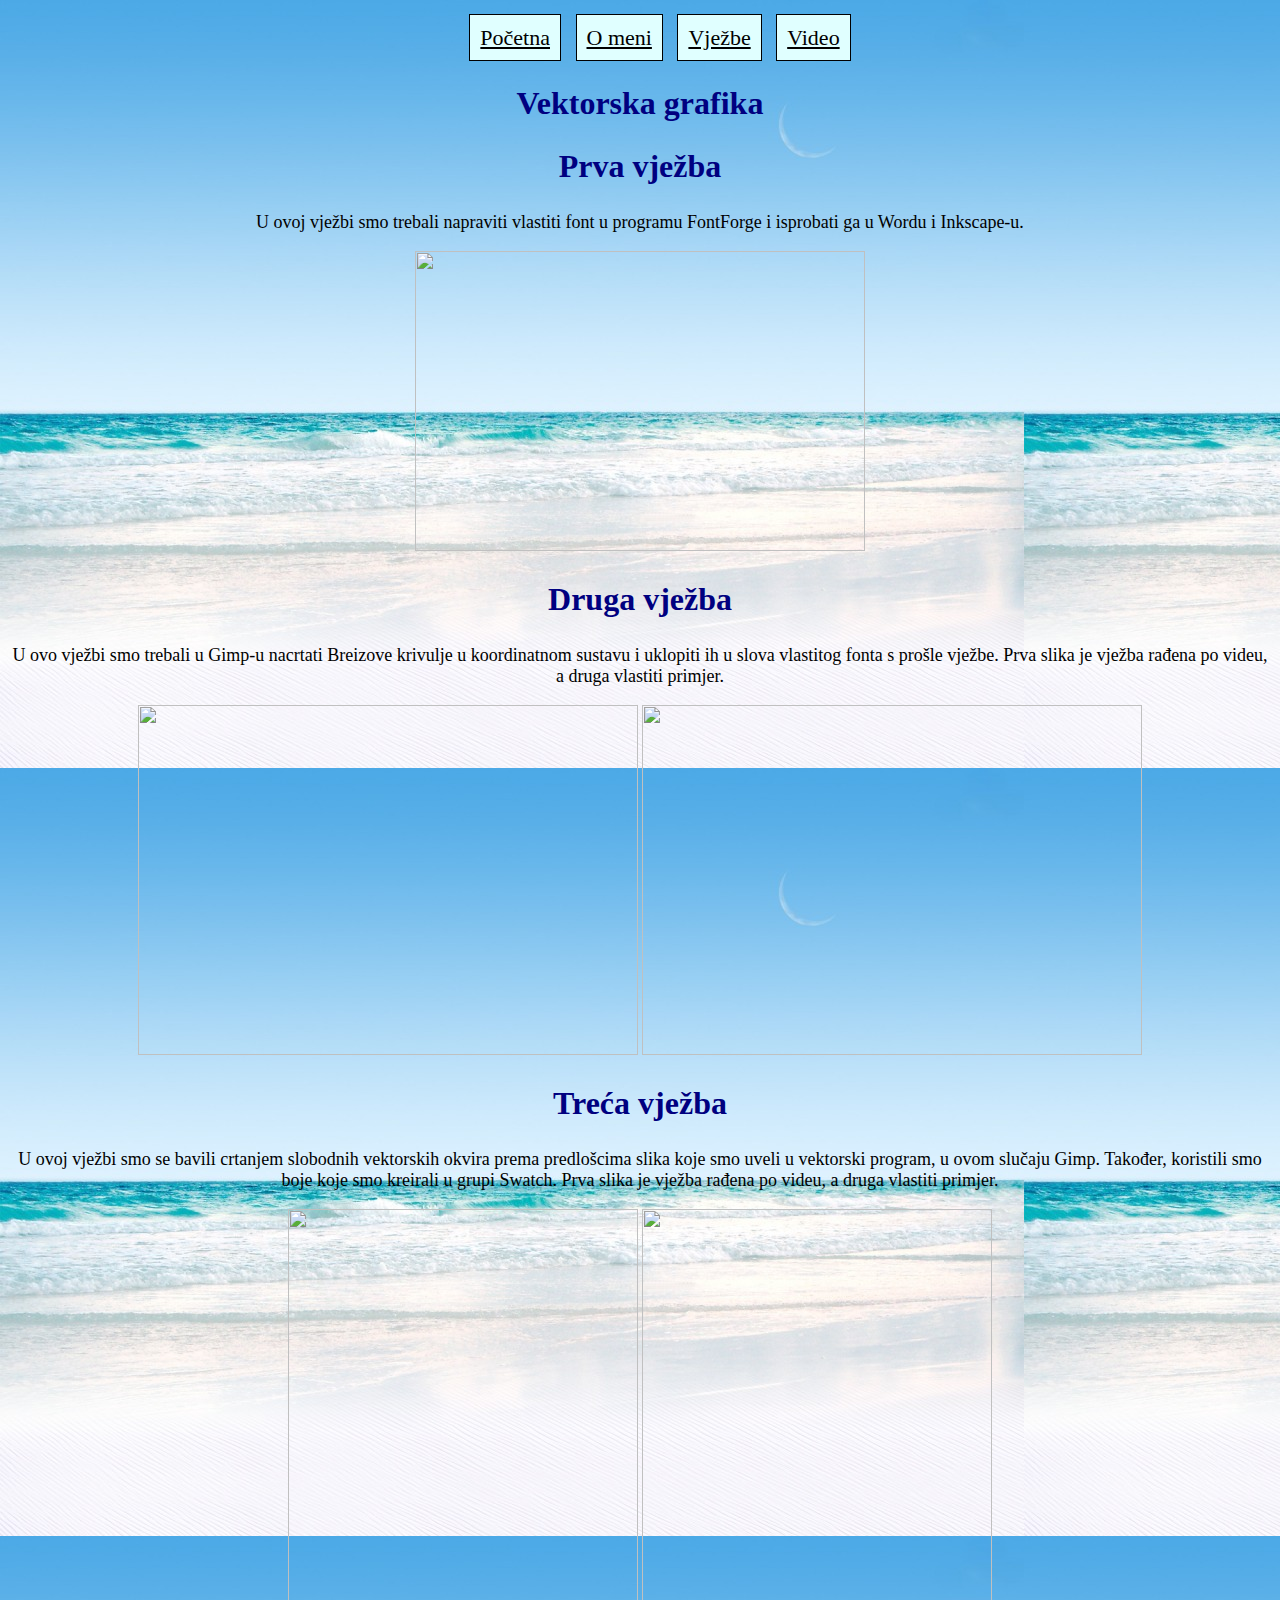
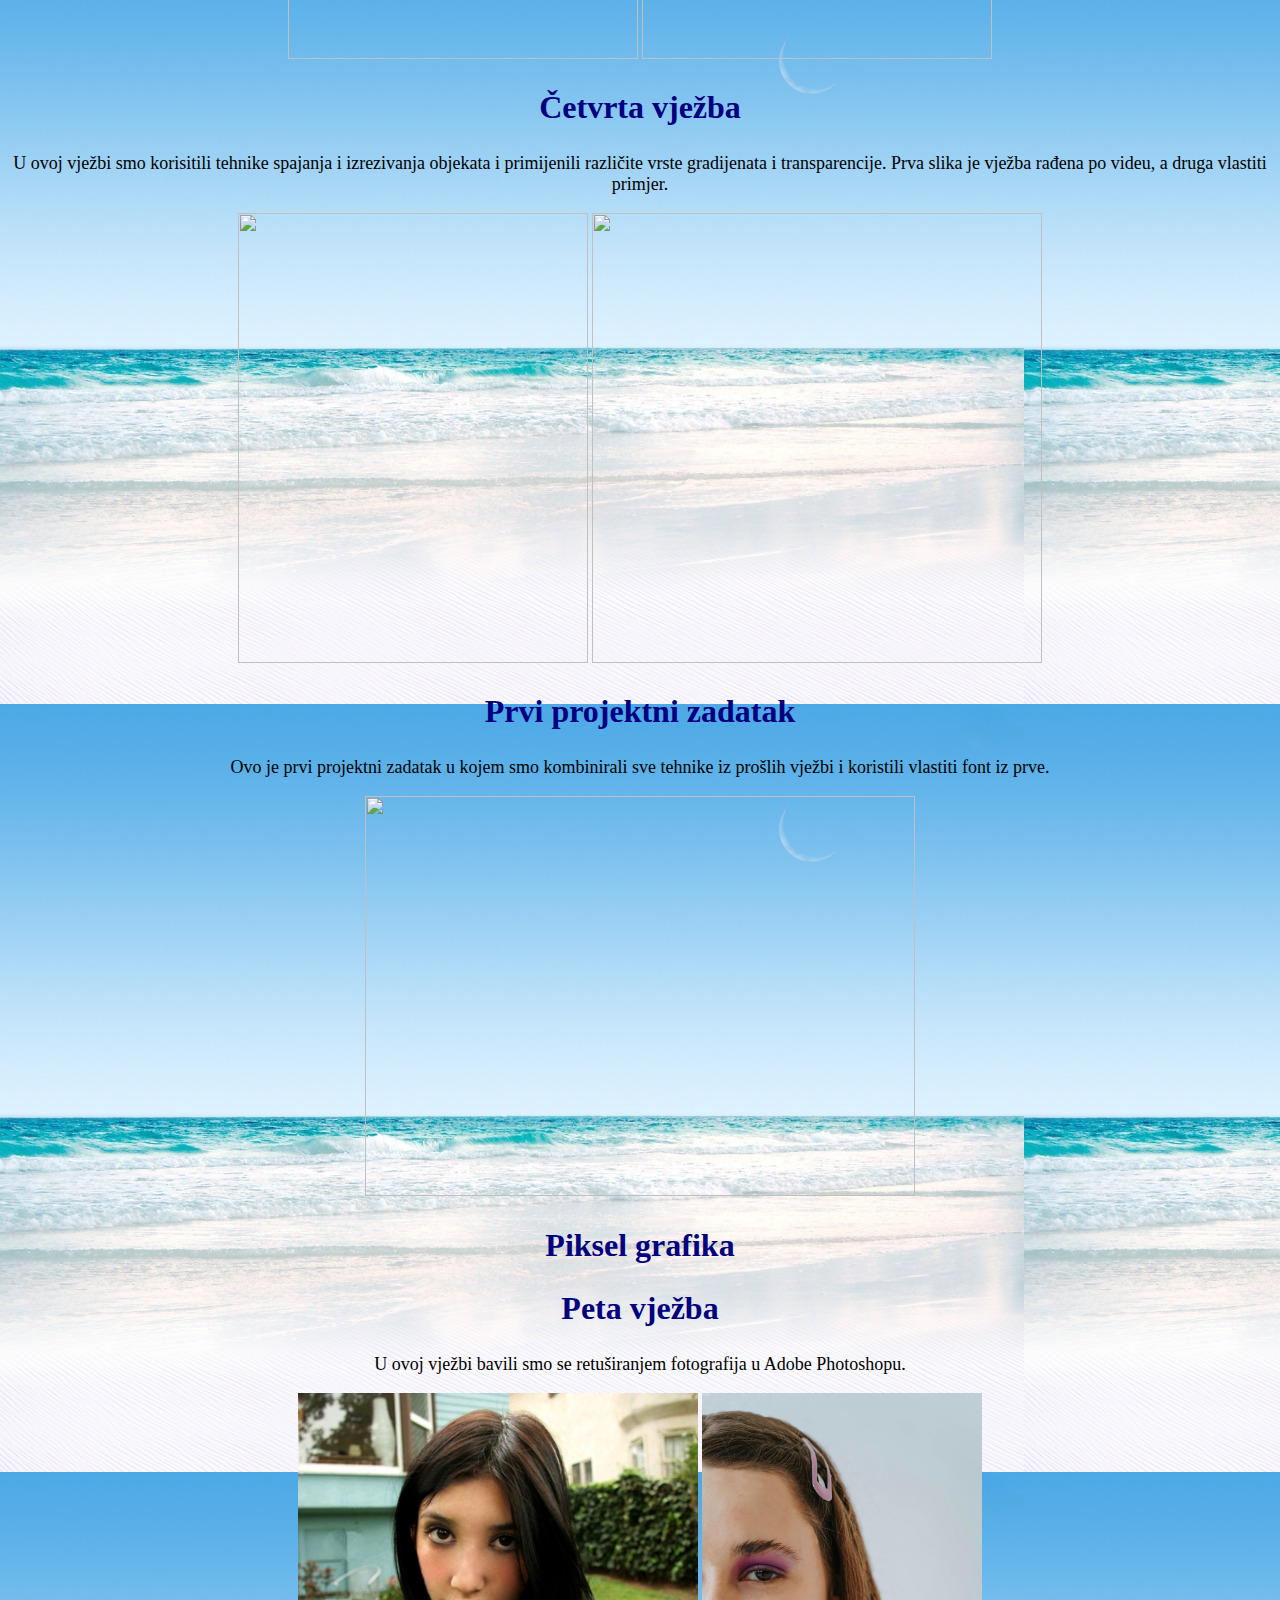
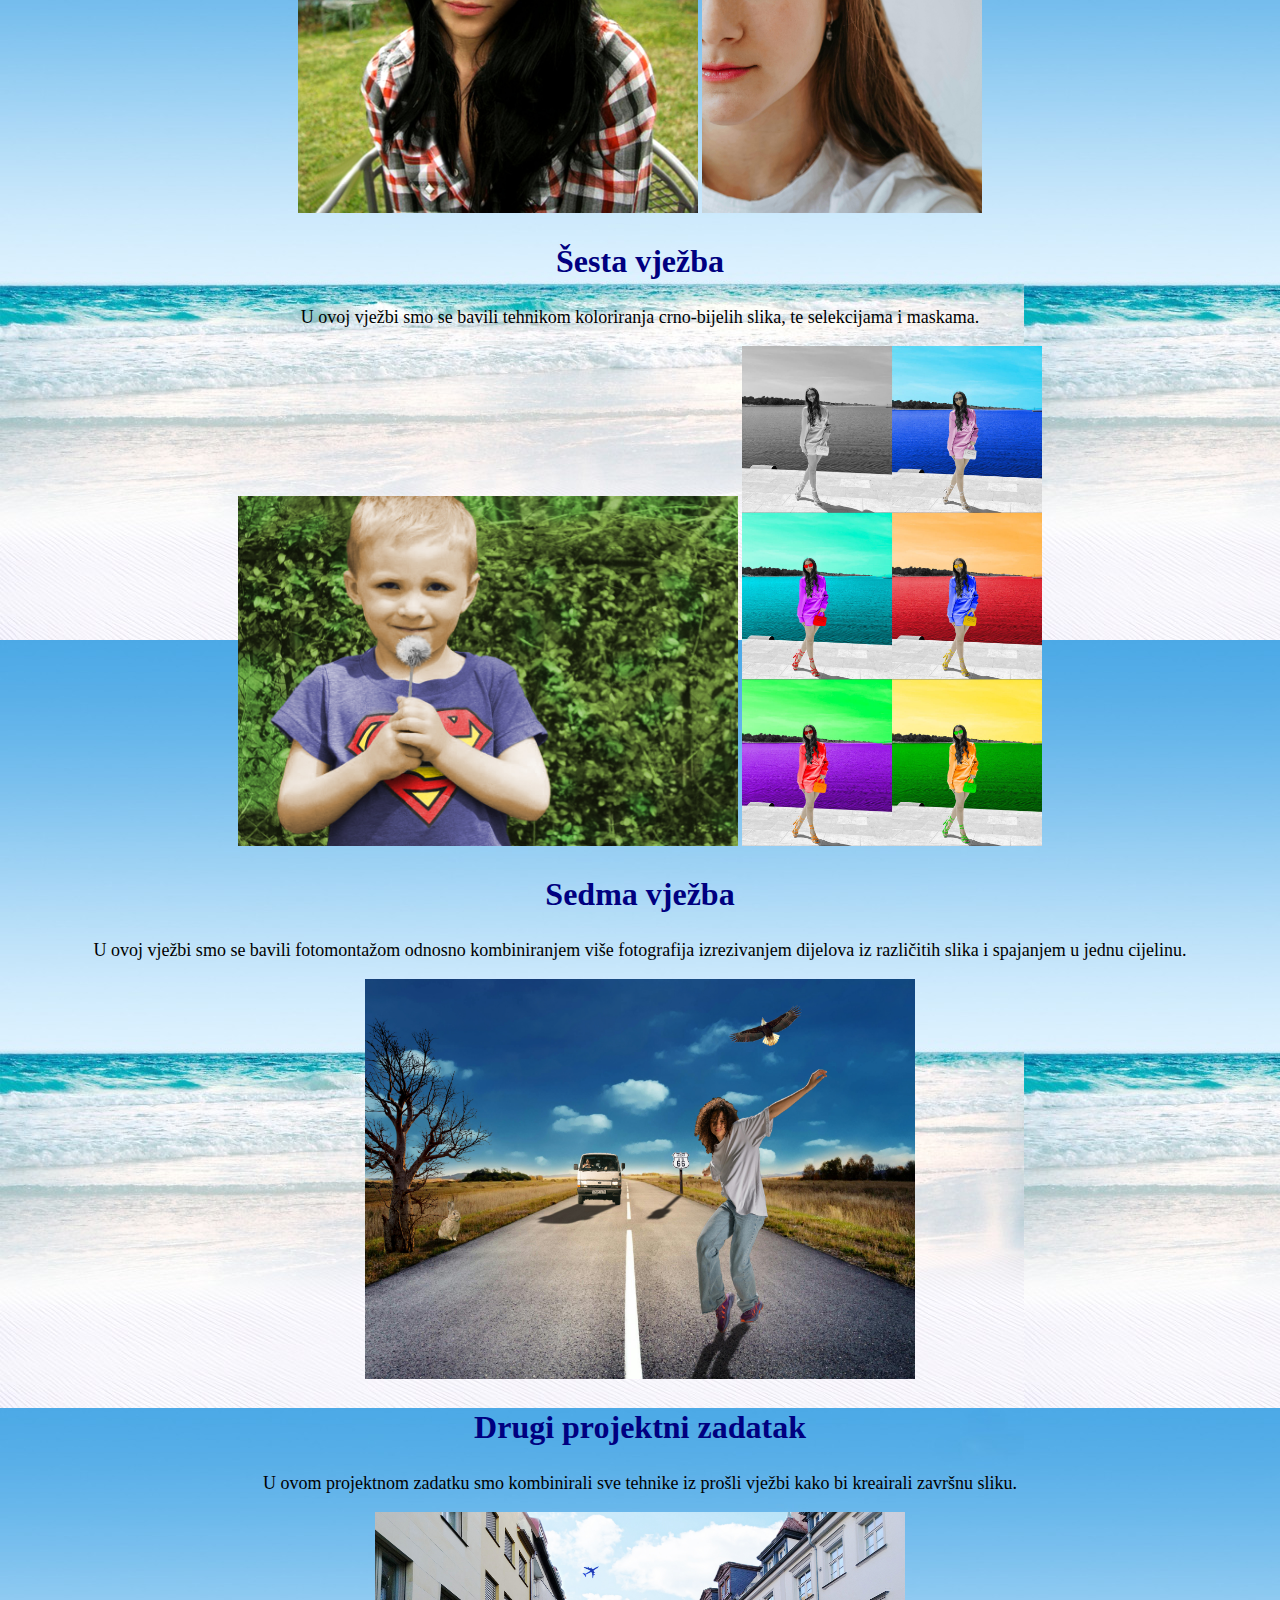
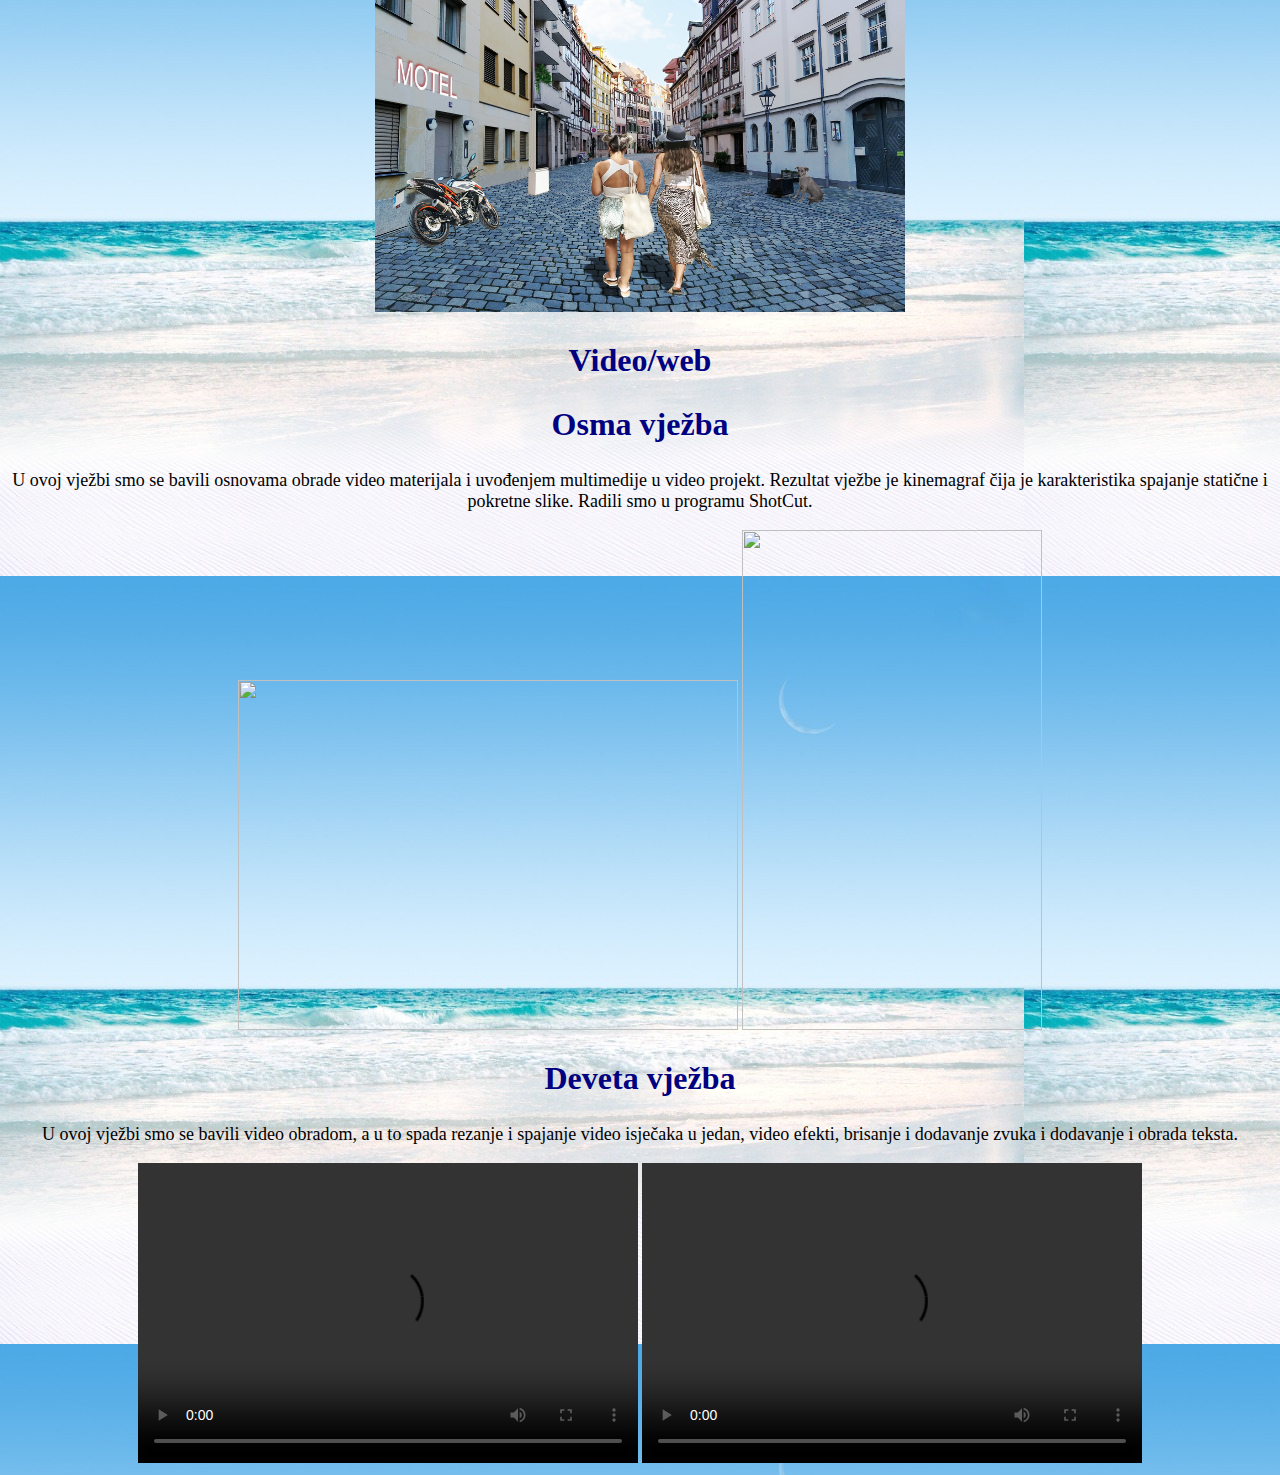
==== vjezbe.html @ ed549907 "Add files via upload" ====
<!DOCTYPE html>
<html>
<head>
<meta charset="utf-8">
	<title>Vježbe</title>
	<link rel="stylesheet" href="still.css">
</head>
<body style="text-align:center">
	<nav>
	<ul>
	<li><a href="index.html">Početna</a></li>
	<li><a href="O meni.html">O meni</a></li>
	<li><a href="vjezbe.html">Vježbe</a></li>
	<li><a href="video.html">Video</a></li>
	</ul>
	</nav>
<h2>Vektorska grafika</h2>
	<h2>Prva vježba</h2>
	<p>U ovoj vježbi smo trebali napraviti vlastiti font u programu FontForge i isprobati ga u Wordu i Inkscape-u.</p>
	<img width="450" height="300" src="sve_vjezbe/mojFont_test.jpg"/>
	<h2>Druga vježba</h2>
	<p>U ovo vježbi smo trebali u Gimp-u nacrtati Breizove krivulje u koordinatnom sustavu i uklopiti ih u slova vlastitog fonta s prošle vježbe. Prva slika je vježba rađena po videu, a druga vlastiti primjer.</p>
	<img width="500" height="350" src="sve_vjezbe/Anja_Vidas_vjezba2.jpg"/>
	<img width="500" height="350" src="sve_vjezbe/Anja_Vidas_vjezba2 (2).jpg"/>
	<h2>Treća vježba</h2>
	<p>U ovoj vježbi smo se bavili crtanjem slobodnih vektorskih okvira prema predlošcima slika koje smo uveli u vektorski program, u ovom slučaju Gimp. Također, koristili smo boje koje smo kreirali u grupi Swatch. Prva slika je vježba rađena po videu, a druga vlastiti primjer.</p>
	<img width="350" height="450" src="sve_vjezbe/Anja_Vidas_vjezba3.jpg"/>
	<img width="350" height="450" src="sve_vjezbe/Anja_Vidas_vjezba3 (2).jpg"/>
	<h2>Četvrta vježba</h2>
	<p>U ovoj vježbi smo korisitili tehnike spajanja i izrezivanja objekata i primijenili različite vrste gradijenata i transparencije. Prva slika je vježba rađena po videu, a druga vlastiti primjer.</p>
	<img width="350" height="450" src="sve_vjezbe/Anja_Vidas_vjezba4.jpg"/>
	<img width="450" height="450" src="sve_vjezbe/Anja_Vidas_vjezba4 (2).jpg"/>
	<h2>Prvi projektni zadatak</h2>
	<p>Ovo je prvi projektni zadatak u kojem smo kombinirali sve tehnike iz prošlih vježbi i koristili vlastiti font iz prve.</p>
	<img width="550" height="400" src="sve_vjezbe/Anja_Vidas_projektni_zadatak1.jpg"/>
<h2>Piksel grafika</h2>
	<h2>Peta vježba</h2>
	<p>U ovoj vježbi bavili smo se retuširanjem fotografija u Adobe Photoshopu.</p>
	<img width="400" height="420" src="sve_vjezbe/AnjaVidas_vjezba5.jpg"/>
	<img width="280" height="420" src="sve_vjezbe/AnjaVidas_vjezba5 (1).jpg"/>
	<h2>Šesta vježba</h2>
	<p>U ovoj vježbi smo se bavili tehnikom koloriranja crno-bijelih slika, te selekcijama i maskama.</p>
	<img width="500" height="350" src="sve_vjezbe/AnjaVIdas_vjezba6.jpg"/>
	<img width="300" height="500" src="sve_vjezbe/AnjaVidas_vjezba6 (1).jpg"/>
	<h2>Sedma vježba</h2>
	<p>U ovoj vježbi smo se bavili fotomontažom odnosno kombiniranjem više fotografija izrezivanjem dijelova iz različitih slika i spajanjem u jednu cijelinu.</p>
	<img width="550" height="400" src="sve_vjezbe/Anja_Vidas_vjezba7.jpg"/>
	<h2>Drugi projektni zadatak</h2>
	<p>U ovom projektnom zadatku smo kombinirali sve tehnike iz prošli vježbi kako bi kreairali završnu sliku.</p>
	<img width="530" height="400" src="sve_vjezbe/Anja_Vidas_projektni_zadatak2.jpg"/>
<h2>Video/web</h2>
	<h2>Osma vježba</h2>
	<p>U ovoj vježbi smo se bavili osnovama obrade video materijala i uvođenjem multimedije u video projekt. Rezultat vježbe je kinemagraf čija je karakteristika spajanje statične i pokretne slike. Radili smo u programu ShotCut.</p>
	<img width="500" height="350" src="sve_vjezbe/Anja_Vidas_vjezba8.gif"/>
	<img width="300" height="500" src="sve_vjezbe/Anja_Vidas_vjezba8 (2).gif"/>
	<h2>Deveta vježba</h2>
	<p>U ovoj vježbi smo se bavili video obradom, a u to spada rezanje i spajanje video isječaka u jedan, video efekti, brisanje i dodavanje zvuka i dodavanje i obrada teksta. </p>
	<video width="500" height="300" controls>
		<source src="sve_vjezbe/Anja_Vidas_vjezba9.mp4"/ type="video/mp4"/>
	</video>
	<video width="500" height="300" controls>
		<source src="sve_vjezbe/Anja_Vidas_vjezba9 (1).mp4"/ type="video/mp4"/>
	</video>
</body>
</html>
---- still.css ----
nav {
	width:100%;
	height:40px;
	list-style-position:none;
	font-size:18px;
	text-align:center
}
li {
	display:inline-block;
	font-size:22px;
	padding-left: 5px;
	padding-right:5px;
}
a:link {
	color: black;
	background-color: LightCyan;
	padding: 10px;
	line-height: 40px;
	border: 1px solid black
}
a:hover{
	background-color: LightGray;
}
body{
	background-image: url("multimediji/pozadina2.jpg");
}
h1 {
	font-size:50px;
	font-family: "AnjaVidas";
	src:url("font/AnjaVidas.ttf")
}
h2 {
	font-size:32px;
	color: navy
}
p {
	font-size:18px;
	font-family: Georgia, serif;
}
a {
	font-size:22px;
}
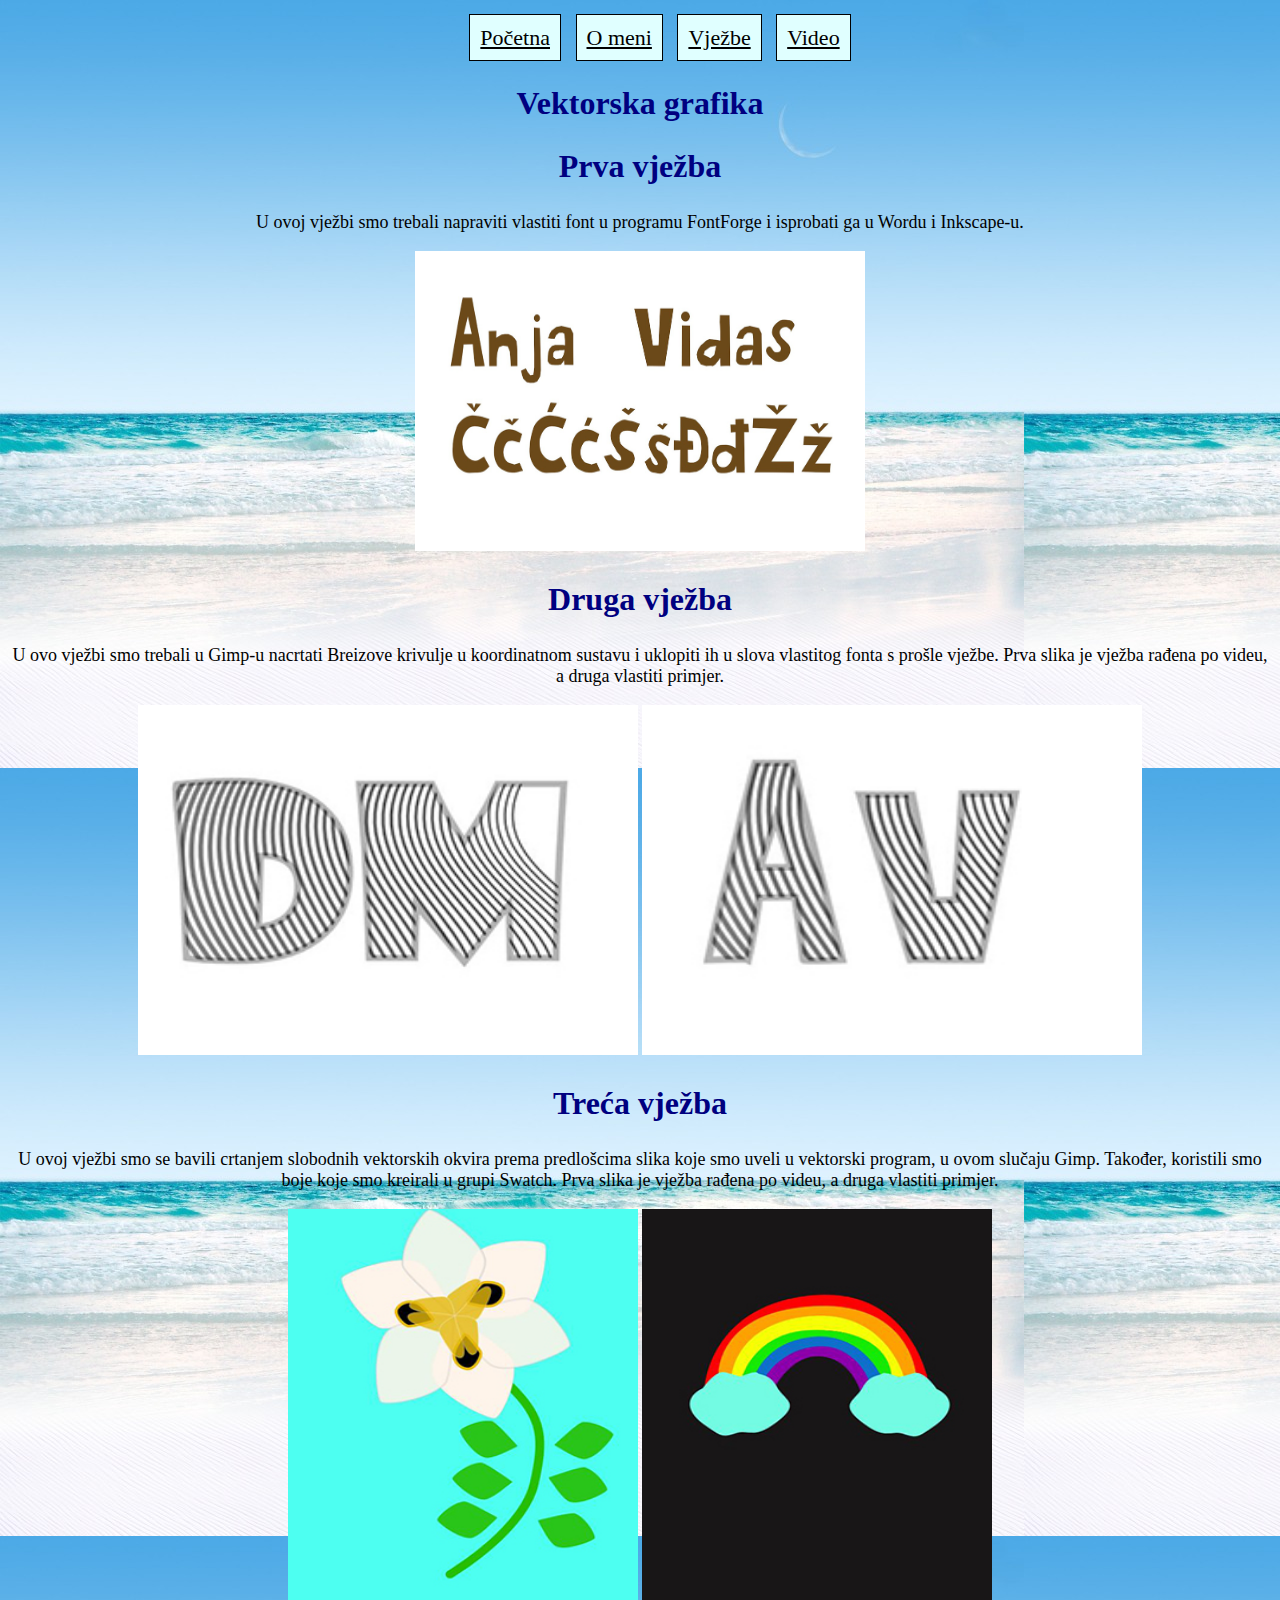
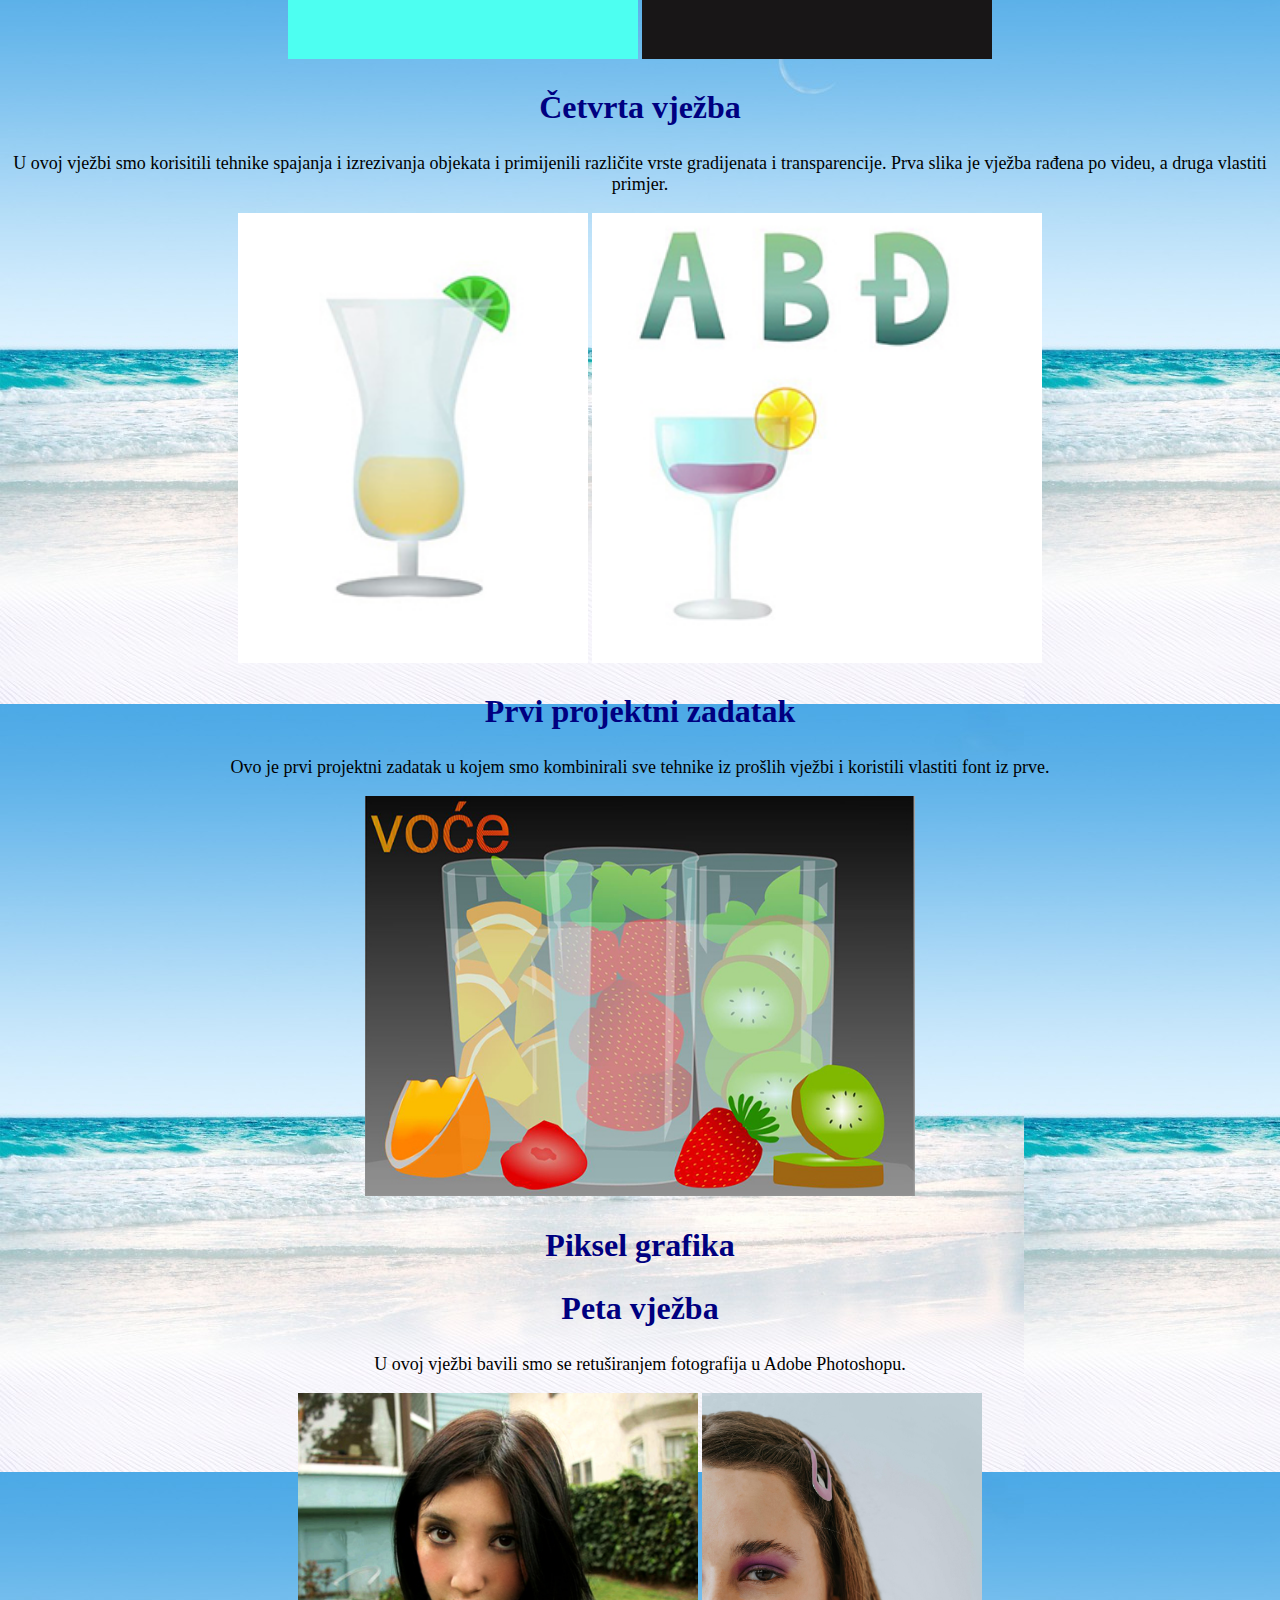
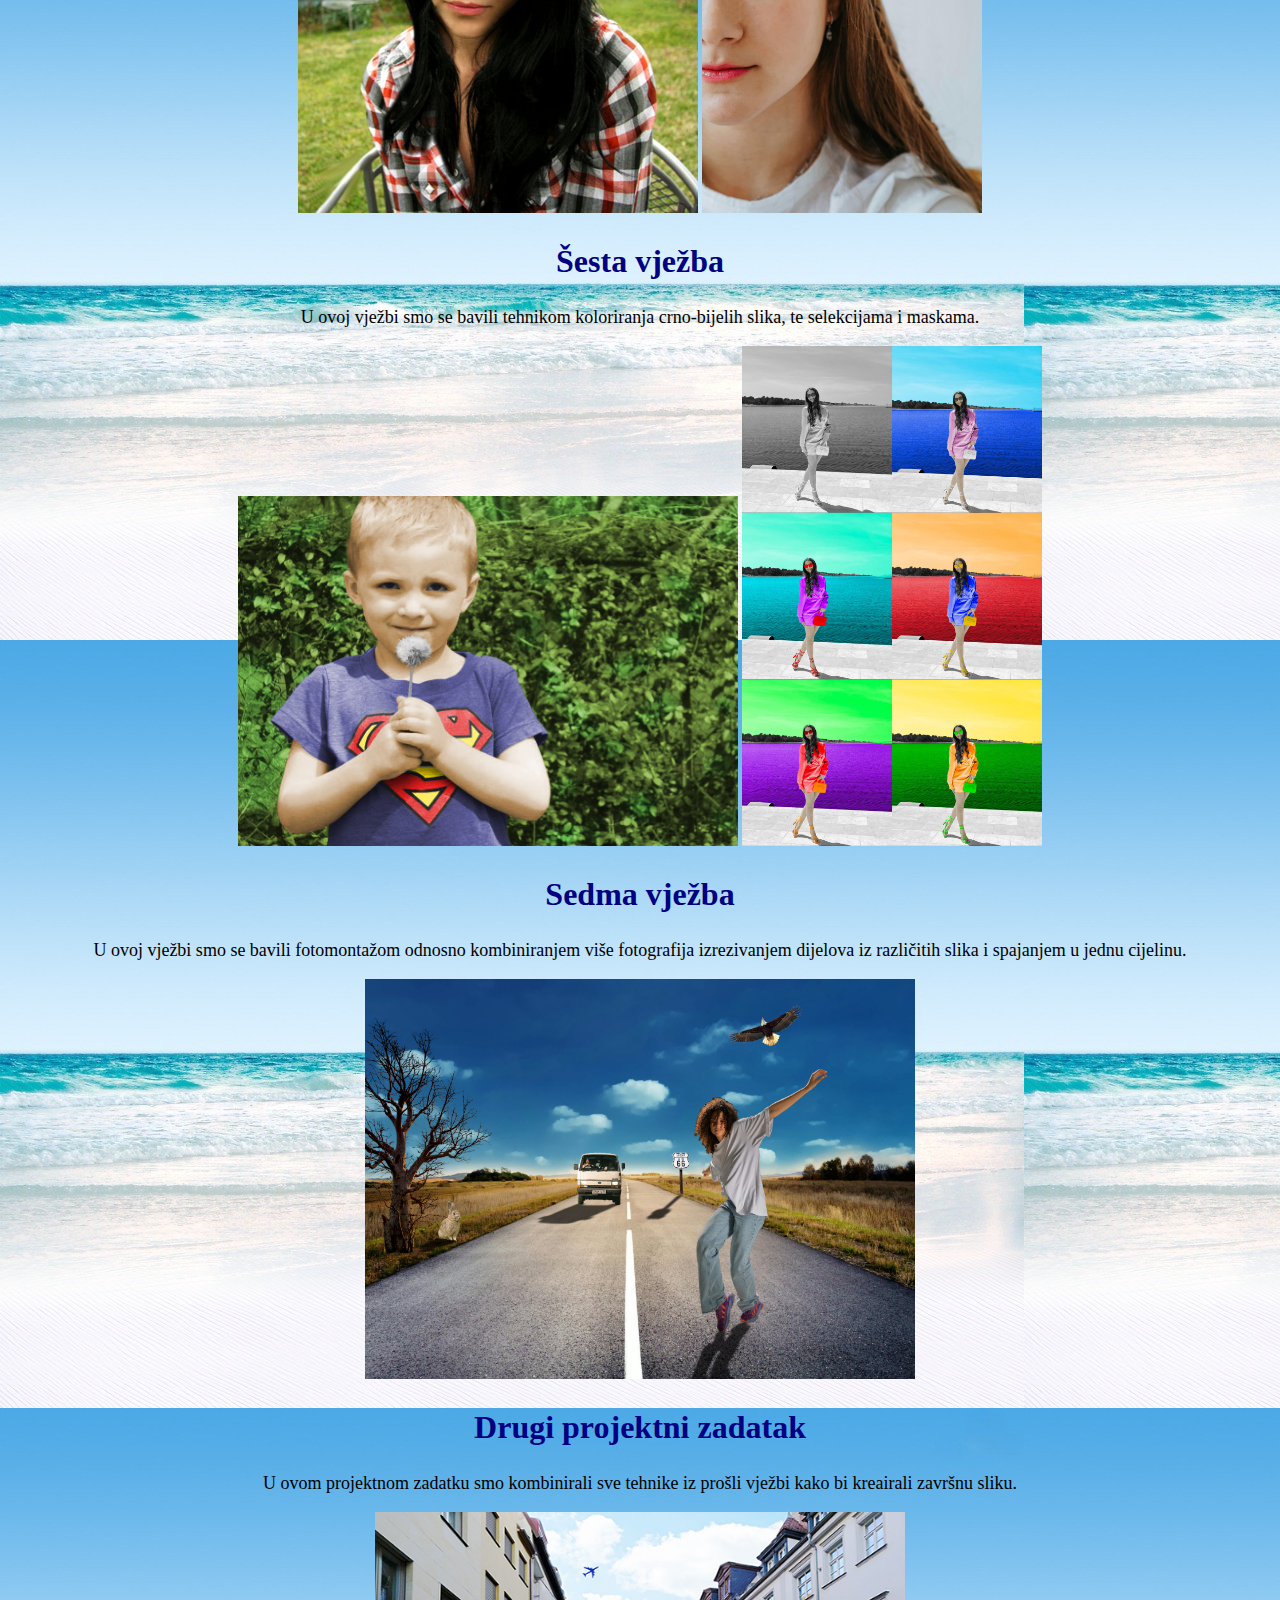
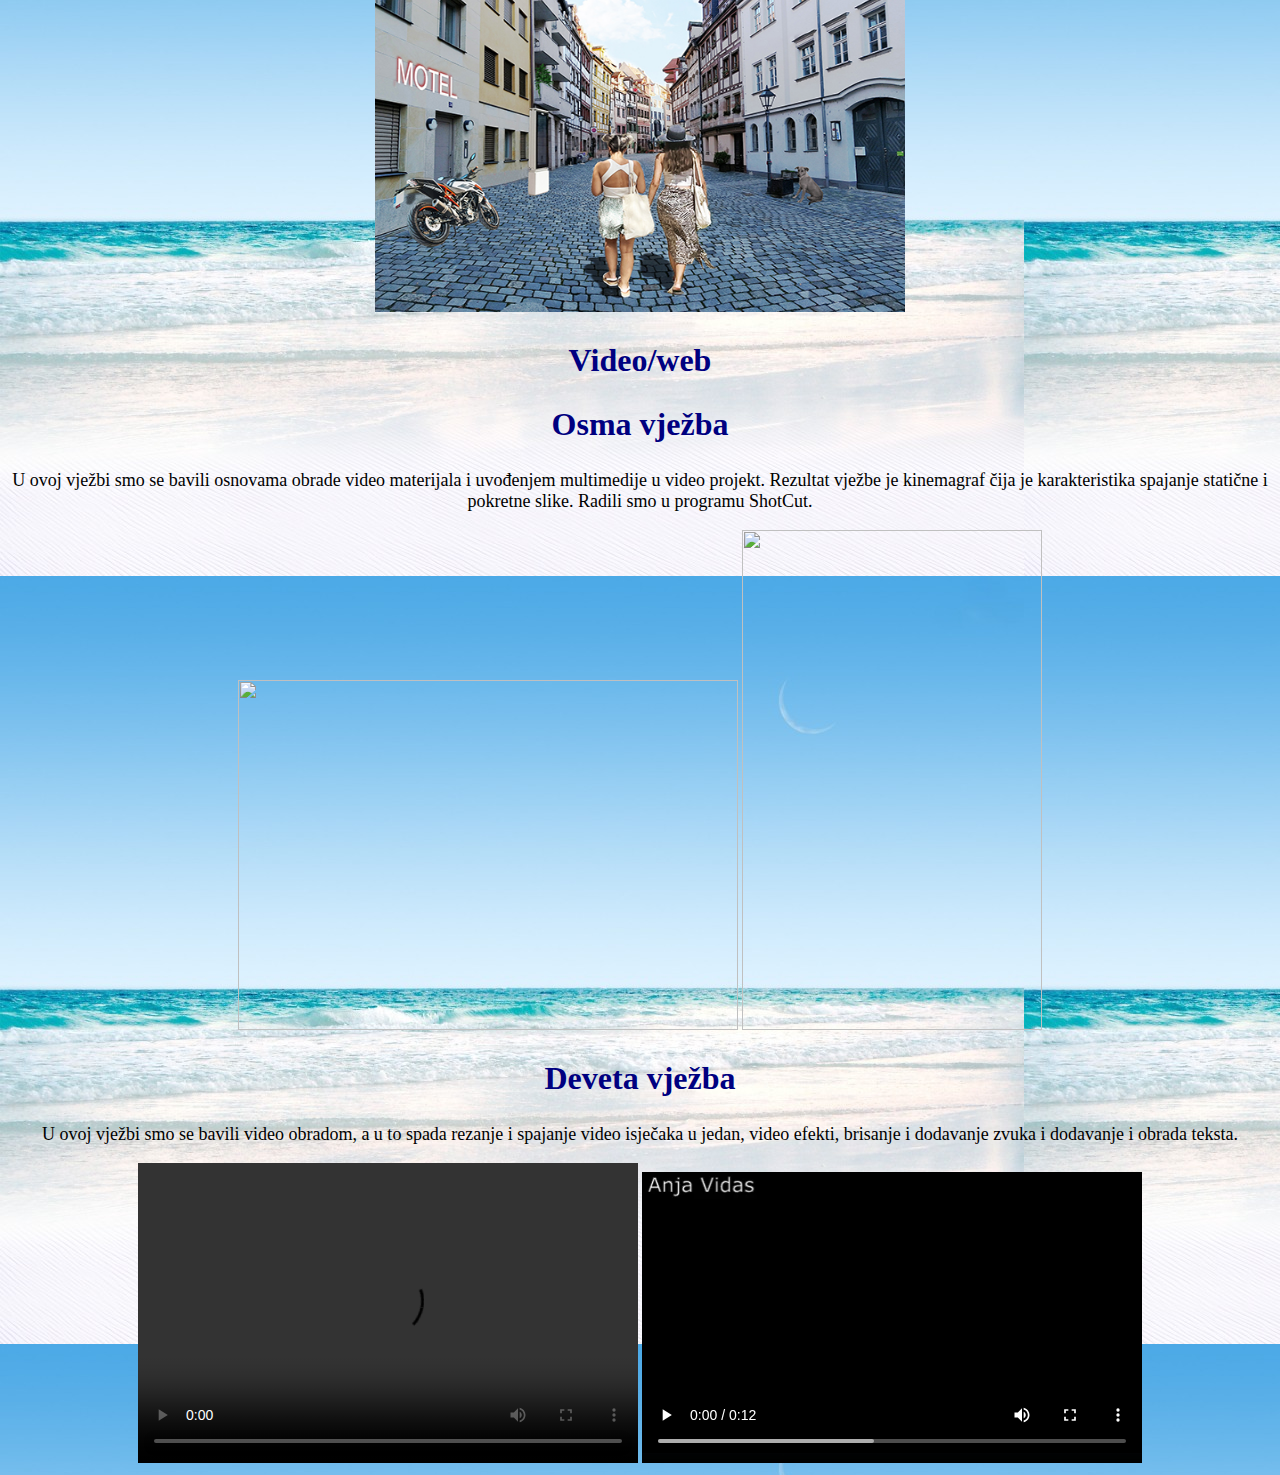
==== commit 6feb5c87: "Add files via upload" ====
--- a/vjezbe.html
+++ b/vjezbe.html
@@ -20,19 +20,19 @@
 	<img width="450" height="300" src="sve_vjezbe/mojFont_test.jpg"/>
 	<h2>Druga vježba</h2>
 	<p>U ovo vježbi smo trebali u Gimp-u nacrtati Breizove krivulje u koordinatnom sustavu i uklopiti ih u slova vlastitog fonta s prošle vježbe. Prva slika je vježba rađena po videu, a druga vlastiti primjer.</p>
-	<img width="500" height="350" src="sve_vjezbe/Anja_Vidas_vjezba2.jpg"/>
-	<img width="500" height="350" src="sve_vjezbe/Anja_Vidas_vjezba2 (2).jpg"/>
+	<img width="500" height="350" src="sve_vjezbe/Anja_Vidas_vjezba2.JPG"/>
+	<img width="500" height="350" src="sve_vjezbe/Anja_Vidas_vjezba2 (2).JPG"/>
 	<h2>Treća vježba</h2>
 	<p>U ovoj vježbi smo se bavili crtanjem slobodnih vektorskih okvira prema predlošcima slika koje smo uveli u vektorski program, u ovom slučaju Gimp. Također, koristili smo boje koje smo kreirali u grupi Swatch. Prva slika je vježba rađena po videu, a druga vlastiti primjer.</p>
-	<img width="350" height="450" src="sve_vjezbe/Anja_Vidas_vjezba3.jpg"/>
-	<img width="350" height="450" src="sve_vjezbe/Anja_Vidas_vjezba3 (2).jpg"/>
+	<img width="350" height="450" src="sve_vjezbe/Anja_Vidas_vjezba3.JPG"/>
+	<img width="350" height="450" src="sve_vjezbe/Anja_Vidas_vjezba3 (2).JPG"/>
 	<h2>Četvrta vježba</h2>
 	<p>U ovoj vježbi smo korisitili tehnike spajanja i izrezivanja objekata i primijenili različite vrste gradijenata i transparencije. Prva slika je vježba rađena po videu, a druga vlastiti primjer.</p>
-	<img width="350" height="450" src="sve_vjezbe/Anja_Vidas_vjezba4.jpg"/>
-	<img width="450" height="450" src="sve_vjezbe/Anja_Vidas_vjezba4 (2).jpg"/>
+	<img width="350" height="450" src="sve_vjezbe/Anja_Vidas_vjezba4.JPG"/>
+	<img width="450" height="450" src="sve_vjezbe/Anja_Vidas_vjezba4 (2).JPG"/>
 	<h2>Prvi projektni zadatak</h2>
 	<p>Ovo je prvi projektni zadatak u kojem smo kombinirali sve tehnike iz prošlih vježbi i koristili vlastiti font iz prve.</p>
-	<img width="550" height="400" src="sve_vjezbe/Anja_Vidas_projektni_zadatak1.jpg"/>
+	<img width="550" height="400" src="sve_vjezbe/Anja_Vidas_projektni_zadatak1.JPG"/>
 <h2>Piksel grafika</h2>
 	<h2>Peta vježba</h2>
 	<p>U ovoj vježbi bavili smo se retuširanjem fotografija u Adobe Photoshopu.</p>
--- a/still.css
+++ b/still.css
@@ -29,6 +29,9 @@
 	font-family: "AnjaVidas";
 	src:url("font/AnjaVidas.ttf")
 }
+h1 span {
+	font-family: "AnjaVidas"
+}
 h2 {
 	font-size:32px;
 	color: navy
